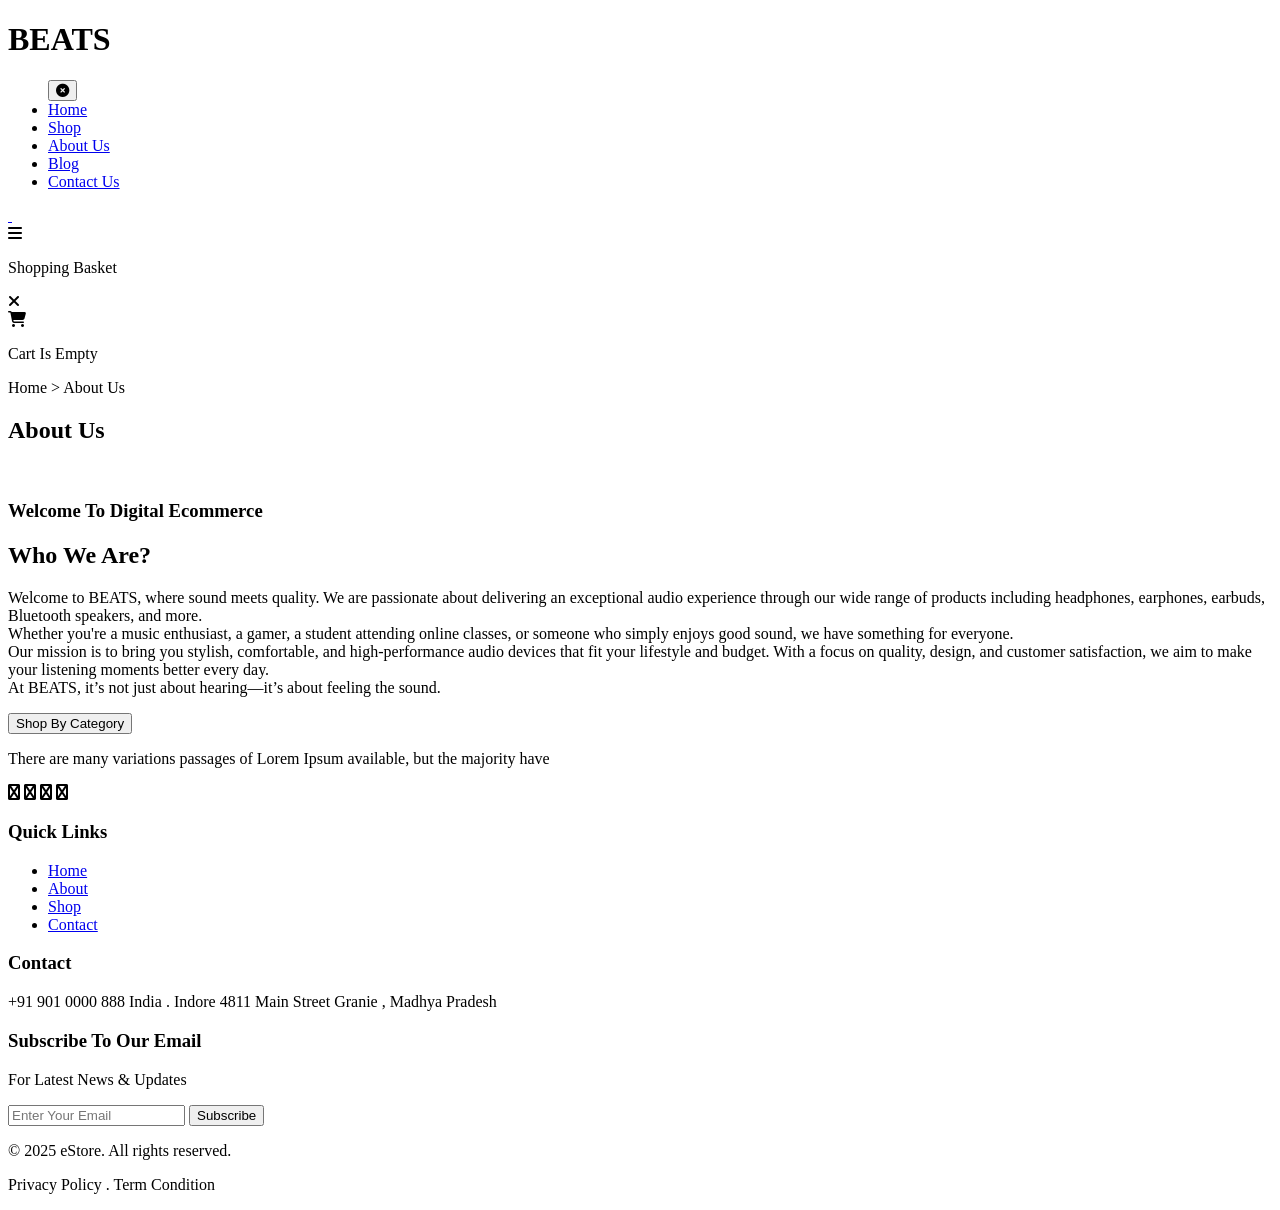
==== about.html @ 5bd3fbe0 "Add files via upload" ====
<!DOCTYPE html>
<html lang="en">
  <head>
    <meta charset="UTF-8" />
    <meta name="viewport" content="width=device-width, initial-scale=1.0" />
    <!-- <link rel="stylesheet" href=""> -->

<!-- Font Awesome (if you also use normal icons) -->
<link rel="stylesheet" href="https://cdnjs.cloudflare.com/ajax/libs/font-awesome/6.4.2/css/all.min.css" crossorigin="anonymous" referrerpolicy="no-referrer" />

<!-- Lottie Player for animated icons -->
<script src="https://cdn.lordicon.com/xdjxvujz.js"></script>


   
    <link rel="preconnect" href="https://fonts.googleapis.com" />
    <link rel="preconnect" href="https://fonts.gstatic.com" crossorigin />
    <link
      href="https://fonts.googleapis.com/css2?family=Montserrat:ital,wght@0,100..900;1,100..900&family=Poppins:ital,wght@0,100;0,200;0,300;0,400;0,500;0,600;0,700;0,800;0,900;1,100;1,200;1,300;1,400;1,500;1,600;1,700;1,800;1,900&display=swap"
      rel="stylesheet"
    />


    
    <!-- custon style Sheet & JavaScript -->
    <link rel="stylesheet" href="css/shop.css" />
    <link rel="stylesheet" href="css/index.css" />
    <link rel="stylesheet" href="css/about.css">
    <script src="js/index.js" defer></script>
    <script src="js/shop.js" defer></script>
    <!-- custon style Sheet & JavaScript -->
    <title>Ecommerce Website</title>
  </head>
  <div class="home "  >
    <header class="primary-header container flex">
        <div class="header-inner-one flex">
            <div class="logo">
              <h1 class="logo1"> BEATS  </h1>  
            </div>
            <!-- // i change -->
            <nav>
              <ul id="primary-navigation" data-visible="false" class="primary-navigation flex" >
      <button class="mobile-close-btn" data-visible="false" aria-controls="primary-navigation" data-close-button>
    <!-- Normal Close Circle Icon -->
    <i class="fas fa-times-circle" ></i>
    </button>
        <li><a class="fs-100 fs-montserrat bold-500" href="index.html">Home</a></li>
        <li><a class="fs-100 fs-montserrat bold-500" href="shop.html">Shop</a></li>
        <li><a class="fs-100 fs-montserrat bold-500" href="about.html">About Us</a></li>
        <li><a class="fs-100 fs-montserrat bold-500" href="blog.html">Blog</a></li>
        <li><a class="fs-100 fs-montserrat bold-500" href="contactus.html">Contact Us</a></li>
    </ul>
</nav>


        </div>

        <div class="header-login flex">
          <a href="user.html">
          
              <script src="https://cdn.lordicon.com/lordicon.js"></script>
<lord-icon class="fas anime-user"
    src="https://cdn.lordicon.com/dygfbwwx.json"
    trigger="hover"
    >
</lord-icon>
           
            </a>
           

 <!-- Search Icon -->
  <a href="wishlist.html">
  <script src="https://cdn.lordicon.com/lordicon.js"></script>
<lord-icon
    src="https://cdn.lordicon.com/gbkitytd.json"
    trigger="hover">
</lord-icon>
</a>

  
  <!-- Shopping Basket Icon -->
  <lord-icon class="fas anime-shopping-bag" id="cart-box"
    src="https://cdn.lordicon.com/uomkwtjh.json"
    trigger="hover"
    ></lord-icon>

   <div id="navOpen" class="mobile-open-btn">
            <i class="fas fa-bars"></i>
        </div>


<!-- =================1111111111================== -->
        <div id="cart-icon" data-visible="false" class="cart-icon">
          <div class="shopping flex">
            <p>Shopping Basket</p>
            <i id="cross-btn"  class="fas fa-times"></i>
          </div>
          <div class="cart bold-800 flex">
            <i class="fas fa-shopping-cart"></i>
            <p>Cart Is Empty</p>

            <!-- ================================================== -->

<!--    --------------------      -->
<!-- i chang -->

        </div>
     
    </header>

  </div>
    <!-- end header section -->




    <!-- ===================Shop Feature Section============================ -->

    <section class="shop-feature bg-light-red grid">
      <div>
        <p class="fs-montserrat text-black">
          Home <span aria-hidden="true" class="margin">></span> About Us
        </p>
      </div>
      <h2 class="fs-poppins fs-300 bold-700">About Us</h2>
    </section>

    <!-- ========================About Section========================== -->

   <section class="about-section grid">
       <div>
           <img src="images/about.webp" alt="">
       </div>
       <div class="about-info">
           <h3 class="fs-poppins fs-200 text-red">Welcome To Digital Ecommerce</h3>
           <h1 class="fs-poppins fs-500 text-black">Who We Are?</h1>
           <p class="fs-montserrat fs-100">  Welcome to BEATS, where sound meets quality. We are passionate about delivering an exceptional audio experience through our wide range of products including headphones, earphones, earbuds, Bluetooth speakers, and more.
            <br>
             Whether you're a music enthusiast, a gamer, a student attending online classes, or someone who simply enjoys good sound, we have something for everyone.
             <br> Our mission is to bring you stylish, comfortable, and high-performance audio devices that fit your lifestyle and budget. With a focus on quality, design, and customer satisfaction, we aim to make your listening moments better every day. 
             <br> At BEATS, it’s not just about hearing—it’s about feeling the sound.</p>
            <div class="about-btn">
                <button class="large-btn bg-red text-white fs-poppins fs-50">Shop By Category</button>
              </div>
       </div>
   </section>




    <!-- ========================About Section========================== -->


<!-- =============Footer Menu=================== -->
     <section class="footer grid">
        
        
        <div class="footer-logo grid">
        
          <p class="fs-montserrat fs-200">
            There are many variations passages of Lorem Ipsum available, but the
            majority have
          </p>
          <div class="social-media flex">
            <i class="fas fa-facebook-f"></i>
            <i class="fas fa-instagram"></i>
            <i class="fas fa-linkedin"></i>
            <i class="fas fa-twitter"></i>
          </div>
        </div>
        
        <div class="footer-menu grid">
          <h3 class="fs-poppins fs-200 bold-800">Quick Links</h3>
          <ul>
            <li>
              <a class="fs-montserrat text-black fs-200" href="#home.html">Home</a>
            </li>
            <li>
              <a class="fs-montserrat text-black fs-200" href="#about.html">About</a>
            </li>
            <li>
              <a class="fs-montserrat text-black fs-200" href="#shop.html">Shop</a>
            </li>
            <li>
              <a class="fs-montserrat text-black fs-200" href="#contact.html">Contact</a>
            </li>
          </ul>
        </div>
        
        <div class="contact grid">
          <h3 class="fs-poppins fs-200 bold-800">Contact</h3>
          <p class="fs-montserrat">
            +91  901 0000 888 India . Indore 4811 Main Street
            Granie , Madhya Pradesh
          </p>
        </div>
        
        <div class="emails grid">
          <h3 class="fs-poppins fs-200 bold-800">Subscribe To Our Email</h3>
          <p class="updates fs-poppins fs-300 bold-800">
            For Latest News & Updates
          </p>
          <div class="inputField flex bg-light-red">
            <input
            type="email" id="subscriberEmail"
            placeholder="Enter Your Email"
            class="fs-montserrat "
            />
            <button class="bg-red text-white fs-poppins fs-50" onclick="subscribeEmail()">
              Subscribe
            </button>
          </div>
           <div id="popupMessage" class="popup-message"></div>
        </div>
      </section>


<footer>

      <section class="copyRight">
        <p class="c-font fs-montserrat fs-200">
          © 2025 eStore. All rights reserved.
        </p>
        <p class="fs-montserrat fs-100 text-align p-top">
          Privacy Policy . Term Condition
        </p>
      </section>
    </footer>
  </body>
</html>
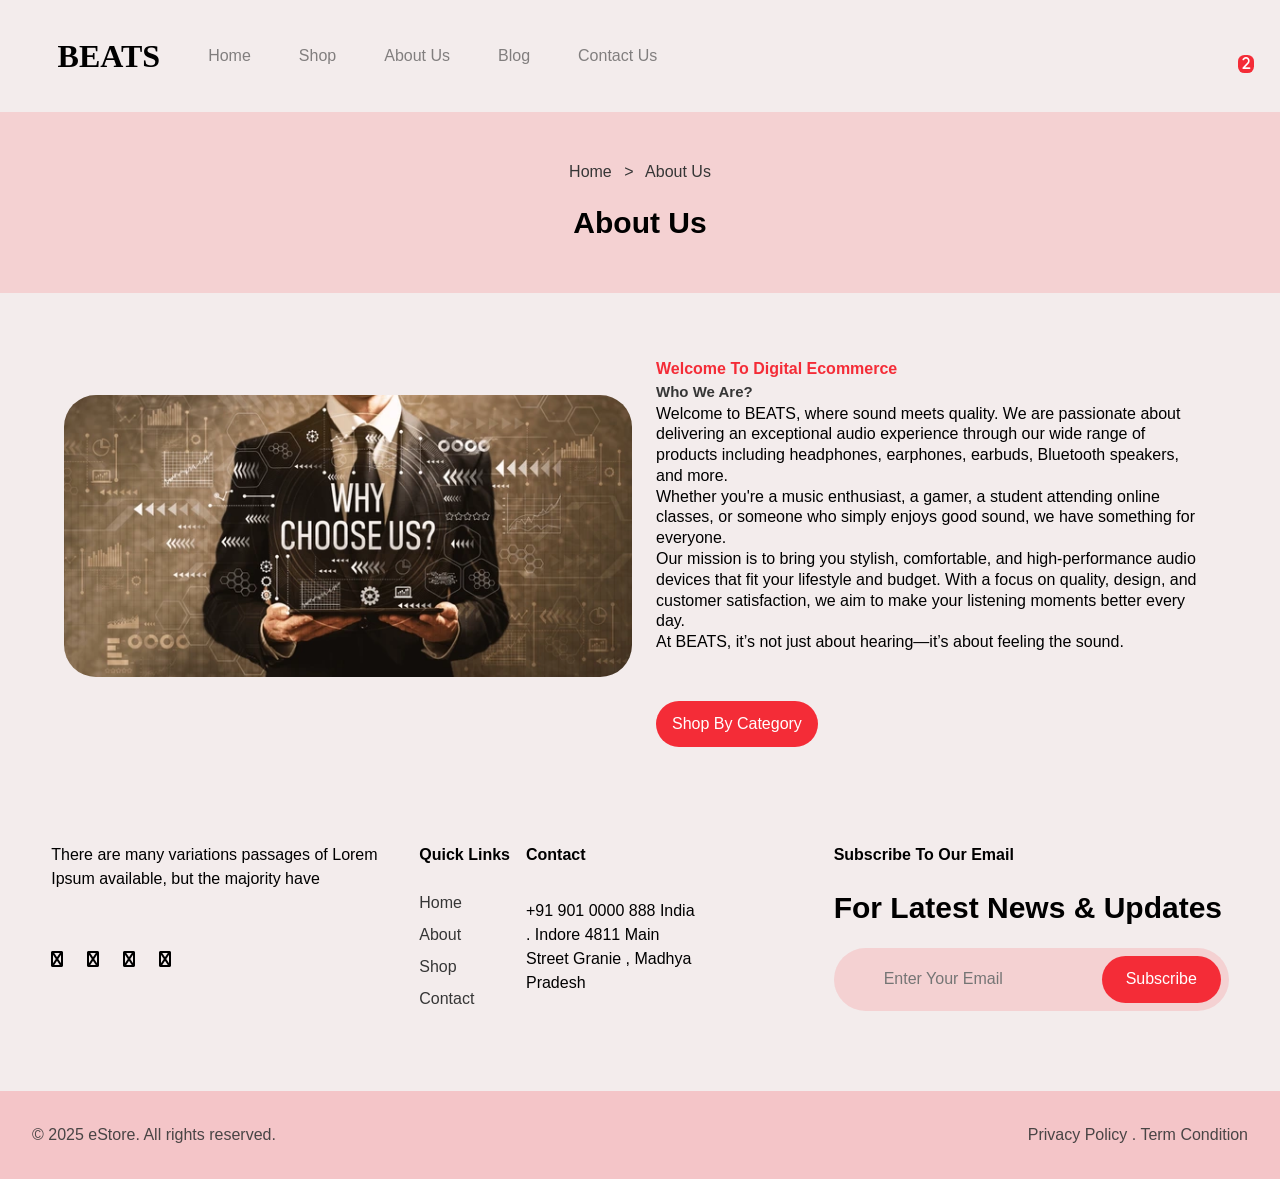
==== commit 64a5f126: "Update about.html" ====
--- a/about.html
+++ b/about.html
@@ -90,15 +90,7 @@
 
 
 <!-- =================1111111111================== -->
-        <div id="cart-icon" data-visible="false" class="cart-icon">
-          <div class="shopping flex">
-            <p>Shopping Basket</p>
-            <i id="cross-btn"  class="fas fa-times"></i>
-          </div>
-          <div class="cart bold-800 flex">
-            <i class="fas fa-shopping-cart"></i>
-            <p>Cart Is Empty</p>
-
+        
             <!-- ================================================== -->
 
 <!--    --------------------      -->
@@ -227,4 +219,5 @@
       </section>
     </footer>
   </body>
-</html>+
+</html>
--- a/css/shop.css
+++ b/css/shop.css
@@ -0,0 +1,263 @@
+/* =====Utility Class================== */
+.margin {
+  padding-inline: 0.5rem;
+}
+
+button{
+    cursor: pointer;
+}
+
+.fas{
+    cursor: pointer;
+}
+
+
+/* =================Poen Box Model====================== */
+
+
+
+/* =================Poen Box Model====================== */
+/* =====Utility Class================== */
+
+.shop-feature {
+  width: 100vw;
+  display: grid;
+  place-items: center;
+  padding: 3rem 0;
+}
+
+/* ==========section 2==================== */
+
+.shop-main-container {
+  width: 90vw;
+  margin-inline: auto;
+  margin-block: 2rem;
+}
+
+.shop-title {
+  justify-content: space-between;
+  align-items: center;
+}
+
+.shop-title select {
+  padding: 0.5rem;
+  border-radius: 2rem;
+}
+
+/* ===================Media Quaries---------------------------- */
+
+.shop-product:nth-child(1) {
+  grid-area: one;
+}
+.shop-product:nth-child(2) {
+  grid-area: two;
+}
+.shop-product:nth-child(3) {
+  grid-area: three;
+}
+.shop-product:nth-child(4) {
+  grid-area: four;
+}
+.shop-product:nth-child(5) {
+  grid-area: five;
+}
+.shop-product:nth-child(6) {
+  grid-area: six;
+}
+.shop-product:nth-child(7) {
+  grid-area: seven;
+}
+.shop-product:nth-child(8) {
+  grid-area: eight;
+}
+.shop-product:nth-child(9) {
+  grid-area: nine;
+}
+
+@media (min-width: 59em) {
+    .shop-main-container{
+        --grid-gap: 2rem;
+        grid-auto-columns: 1fr;
+        grid-template-columns: auto 20vw;
+    }
+ 
+    .shop-main-container > *:first-child{
+        grid-column: 1;
+    }
+ 
+    .shop-main-container > *:last-child{
+        grid-column: 2;
+    }
+  .shop-product {
+    grid-template-areas:
+      "one two three"
+      "four five six"
+      "seven eight nine";
+  }
+  .category-list > h3{
+      font-size: 1rem;
+  }
+  .sidebar-search{
+      padding-inline: 1rem;
+  }
+  .product-list .shop-btn{
+    transform: translateX(-48%);
+  }
+}
+
+@media (min-width: 35em) and (max-width: 59em) {
+  .shop-product {
+    grid-template-areas:
+      "one two "
+      "three four"
+      "five six"
+      "seven eight"
+      "nine nine";
+  }
+}
+
+/* ===================Media Quaries---------------------------- */
+
+/* ==========Shop Product====================== */
+
+.shop-product {
+  margin-block: 2rem;
+  
+}
+
+.product-list {
+  overflow: hidden;
+  cursor: pointer;
+  margin-bottom: 1rem;
+  position: relative;
+  height: auto;
+  
+}
+
+.product-list:hover,
+.product-list:focus{
+    color: hsl(var(--clr-red));
+}
+
+.product-list img {
+  border-radius: 1rem;
+  background-color: hsl(var(--clr-light-red));
+  width: 100%;
+  height: 330px;
+}
+
+.shop-btn {
+  align-items: center;
+  --flex-gap: 3rem;
+  transform: translateX(-38%);
+  transition: transform 250ms ease-in;
+  cursor: pointer;
+}
+
+
+
+.product-list:hover .shop-btn {
+  transform: translateX(0%);
+  
+}
+
+.shop-btn > button {
+  border: 0;
+  padding: 0.5rem 1rem;
+  border-radius: 2rem;
+}
+
+/* =================Pop_up Box======================= */
+
+.pup-up{
+    position: absolute;
+    background-color: hsl(var(--clr-red)/0.8);
+    top: 1rem;
+    left: 1rem;
+    border-radius: 50%;
+    padding: 1rem 1rem;
+    color: hsl(var(--clr-white));
+}
+
+
+
+/* =================Pop_up Box======================= */
+
+
+/* ============Next Page===================== */
+
+.next-page{
+    margin-left: 2rem;
+    padding-block: 3rem;
+    margin-bottom: 5rem;
+    align-items: center;
+    font-size: 1.2rem;
+    --flex-gap: 2rem;
+    cursor: pointer;
+}
+
+.next-page i{
+    font-size: 2.5rem;
+}
+
+.next-page > .active{
+    padding: .5rem 1rem;
+    border-radius: .5rem;
+}
+
+
+
+
+/* ===============Category=============== */
+
+.category-list {
+  justify-content: space-between;
+  align-items: center;
+  text-align: center;
+ padding: 4px 1rem;
+  border-radius: 20px;
+  margin-top: 12px;
+  margin-left: 10px;
+  
+}
+
+.category-list > i {
+  font-size: 2rem;
+  transition: transform 300ms ease-in;
+  transform: rotate(0deg);
+}
+
+.category-list > i[data-category="true"] {
+  transform: rotate(90deg);
+}
+/* ====== */
+
+.shop-category-list {
+  overflow-y: hidden;
+ 
+ 
+ 
+}
+
+.sidebar-nav {
+  margin: 0;
+  background: #fcdede;
+  padding: 1em 2em;
+  border-radius: 20px;
+  border-top-left-radius: 2;
+  border-top-right-radius:2;
+  list-style: none;
+  --grid-gap: 0.8rem;
+  transform: translateY(-100%);
+  transition: transform 250ms ease-in;
+}
+
+.sidebar-nav[data-category="true"] {
+  transform: translateY(0%);
+}
+
+.sidebar-nav a {
+  text-decoration: none;
+}
+
+/* ===============SideBar Section-================ */
--- a/css/index.css
+++ b/css/index.css
@@ -0,0 +1,1722 @@
+/* Custom Properties */
+
+/* =====================Par 2--------------------------- */
+
+:root {
+  /* color */
+  --clr-gray: 0 0% 86.3%;
+  --clr-gray-light: 0 0% 93.3%;
+  --clr-red: 356.7 90.1% 56.5%;
+  --clr-black: 0 0% 21.2%;
+  --clr-yellow: 43.8 99% 58.8%;
+  --clr-very-light-gray: 300 2.7% 92.7%;
+  --clr-green: 144.3 64.4% 49.6%;
+  --clr-orange: 30 100% 50%;
+  --clr-blue: 214.5 100% 53.9%;
+  --clr-white: 0 0% 100%;
+  --clr-light-red:356.7, 90.1%, 56.5%, 0.14;
+
+  /* font-size */
+  --fs-bf-194: 12.3vw;
+  --fs-bf-109: 6.8125rem;
+  --fs-bf-65: 4.065rem;
+  --fs-bf-80: 5rem;
+  --fs-bf-50: 3.125rem;
+  --fs-bf-45: 2.8125rem;
+  --fs-bf-30: 1.875rem;
+  --fs-bf-20: 1.25rem;
+  --fs-bf-16: 1rem;
+  --fs-bf-15: 0.9375rem;
+
+  /* font family */
+  --font-montserrat: "Montserrat", sans-serif;
+  --font-poppins: "Poppins", sans-serif;
+}
+
+
+/* =============media query for font size============ */
+
+@media (max-width: 35em) {
+  :root {
+    --fs-bf-194: 12.3vw;
+    --fs-bf-109: 6.8125rem;
+    --fs-bf-65: 4.065rem;
+    --fs-bf-80: 5rem;
+    --fs-bf-50: 3.125rem;
+    --fs-bf-45: 2.8125rem;
+    --fs-bf-30: 1.875rem;
+    --fs-bf-20: 1rem;
+    --fs-bf-16: 0.8rem;
+    --fs-bf-15: 0.8rem;
+  }
+}
+.finesmile{
+  padding-top: 4rem;
+}
+.bg-purple{
+  background-color: rgba(71, 75, 15, 0.757);
+}
+.bg-pink{
+  background-color: rgb(131, 17, 68);
+}
+.bg-lightg{
+  background-color: rgba(83, 124, 106, 0.975);
+}
+.text-black2{
+  color: rgb(121, 24, 56);
+}
+@media (max-width: 35em) {
+  :root {
+    --fs-bf-194: 12.3vw;
+    --fs-bf-109: 6.8125rem;
+    --fs-bf-65: 4.065rem;
+    --fs-bf-80: 5rem;
+    --fs-bf-50: 3.125rem;
+    --fs-bf-45: 2.8125rem;
+    --fs-bf-30: 1.875rem;
+    --fs-bf-20: 1rem;
+    --fs-bf-16: 0.8rem;
+    --fs-bf-15: 0.8rem;
+  }
+}
+
+@media (min-width: 35em) and (max-width: 59em) {
+  :root {
+    --fs-bf-194: 12.3vw;
+    --fs-bf-109: 6.8125rem;
+    --fs-bf-65: 4.065rem;
+    --fs-bf-80: 5rem;
+    --fs-bf-50: 3.125rem;
+    --fs-bf-45: 2.8125rem;
+    --fs-bf-30: 2.55rem;
+    --fs-bf-20: 1.25rem;
+    --fs-bf-16: 1rem;
+    --fs-bf-15: 0.8375rem;
+  }
+}
+
+@media (min-width: 59em) {
+  :root {
+    --fs-bf-194: 12.3vw;
+    --fs-bf-109: 6.8125rem;
+    --fs-bf-65: 4.065rem;
+    --fs-bf-80: 5rem;
+    --fs-bf-50: 3.125rem;
+    --fs-bf-45: 2.8125rem;
+    --fs-bf-30: 1.875rem;
+    --fs-bf-20: 2rem;
+    --fs-bf-16: 1rem;
+    --fs-bf-15: 0.9375rem;
+  }
+}
+
+
+
+/* default reset */
+*,*::after,
+*::before{
+  box-sizing: border-box;
+}
+
+
+input{
+  background-color: transparent;
+}
+
+
+/* removing defalut margin */
+body,
+h1,
+h2,h3,h4,p,figure,blockquote,dl,dd{
+  margin: 0;
+}
+
+/* removing list style */
+ul[role="list"],ol[role="list"]{
+  list-style: none;
+}
+
+/* set core root default */
+html:focus-within{
+  scroll-behavior: smooth;
+}
+
+/* set core body default */
+body{
+  min-height: 100vh;
+  text-rendering: optimizeSpeed;
+  line-height: 1.5;
+ overflow-x: hidden;
+ 
+    background-color: rgb(243, 236, 236);
+  
+}
+
+/* A element that dont have a class get defaultstyle */
+a:not([class]){
+  text-decoration-skip-ink: auto;
+}
+
+/* make img easier to work  */
+img,picture{
+  max-width: 100%;
+  display: block;
+}
+
+/* inherit fonts 4 ip and buttons */
+
+input,button,textarea,select{
+  font: inherit;
+}
+input{
+  background: none;
+}
+
+::-webkit-scrollbar{
+  display: none;
+}
+
+/* removing all animation, transition & smooth scroll for people that prefer not to see them */
+@media (prefers-reduced-motion: reduce){
+  html:focus-within{
+    scroll-behavior: auto;
+  }
+
+  *,*::after,*::before{
+    animation-duration: 0.01 ms !important;
+    animation-iteration-count: 1 !important;
+    transition-duration: 0.01s !important;
+    scroll-behavior: auto !important;
+  }
+}
+
+/*--------- end of general reset------*/
+
+/* some imp utlity classes */
+body{
+  overflow-x: hidden;
+}
+
+/* bg color utlity class */
+.bg-red{background-color:hsl(var(--clr-red));}
+.bg-black{background-color:hsl(var(--clr-black));}
+.bg-blue{background-color:hsl(var(--clr-blue));}
+.bg-gray{background-color:hsl(var(--clr-gray));}
+.bg-green{background-color:hsl(var(--clr-green));}
+.bg-orange{background-color:hsl(var(--clr-orange));}
+.bg-gray-light{background-color:hsl(var(--clr-gray-light));}
+.bg-very-light-gray{background-color:hsl(var(--clr-very-light-gray));}
+.bg-white{background-color:hsl(var(--clr-white));}
+.bg-yellow{background-color:hsl(var(--clr-yellow));}
+.bg-light-red{background-color:hsl(var(--clr-light-red));}
+
+.bg-orange{
+  background-color: rgb(255, 100, 44);
+color: rgb(255, 100, 44);
+}
+/* text utility classes */
+
+.text-red{color:hsl(var(--clr-red));}
+.text-black{color:hsl(var(--clr-black));}
+.text-blue{color:hsl(var(--clr-blue));}
+.text-gray{color:hsl(var(--clr-gray));}
+.text-green{color:hsl(var(--clr-green));}
+.text-orange{color:hsl(var(--clr-orange));}
+.text-gray-light{color:hsl(var(--clr-gray-light));}
+.text-very-light-gray{color:hsl(var(--clr-very-light-gray));}
+.text-white{color:hsl(var(--clr-white));}
+.text-yellow{color:hsl(var(--clr-yellow));}
+.text-light-red{color:hsl(var(--clr-light-red));}
+
+/* font size ultility classes */
+.fs-900{font-size: var(--fs-bf-194);}
+.fs-800{font-size: var(--fs-bf-109);}
+.fs-700{font-size: var(--fs-bf-80);}
+.fs-600{font-size: var(--fs-bf-65);}
+.fs-500{font-size: var(--fs-bf-50);}
+.fs-400{font-size: var(--fs-bf-45);}
+.fs-300{font-size: var(--fs-bf-30);}
+.fs-200{font-size: var(--fs-bf-20);}
+.fs-100{font-size: var(--fs-bf-16);}
+.fs-500{font-size: var(--fs-bf-15);}
+
+/* font blod */
+/* 11;24 */
+
+.bold-100{font-weight: 100;}
+.bold-200{font-weight: 200;}
+.bold-300{font-weight: 300;}
+.bold-400{font-weight: 400;}
+.bold-500{font-weight: 500;}
+.bold-600{font-weight: 600;}
+.bold-700{font-weight: 700;}
+.bold-800{font-weight: 800;}
+.bold-900{font-weight: 900;}
+.bold-bold{font-weight: bold;}
+.bold-bolder{font-weight: bolder;}
+
+
+/* font family */
+
+.fs-poppins{font-family: "Poppins", sans-serif;}
+.fs-montserrat{font-family:  "Montserrat", sans-serif;}
+
+
+
+/*  component utility clases   */
+
+.fas{
+  cursor: pointer;
+}
+.fas:hover{
+  transform:scale(1.1);
+}
+.flex{
+  display: flex;
+gap: var(--flex-gap, 1rem);
+}
+
+.grid{
+  display: grid;
+gap: var(--flex-gap, 1rem);
+}
+.container{
+  width: 96vw;
+  margin-inline: auto;
+  padding-inline: 2rem;
+}
+
+
+.logout-icon {
+  background-color: #dc2947;
+  margin-top: -0.5rem;
+  color: #fff;
+  padding: 12px;
+  text-decoration: none;
+  border: none;
+  border-radius: 6px;
+  font-size: 16px;
+  font-weight: 600;
+  cursor: pointer;
+  transition: background-color 0.5s, transform 0.5s;
+  
+}
+.logout-icon:hover {
+  background-color: #c20b0b;
+  transform: scale(1.1);
+}
+
+
+
+    /* .logo-screen {
+      position: fixed;
+      top: 0;
+      left: 0;
+      width: 100vw;
+      height: 100vh;
+      background-color: #fdd0d0;
+      display: flex;
+      justify-content: center;
+      align-items: center;
+      z-index: 1000;
+      animation: logoZoomOut 1.5s ease 2.5s forwards;
+    } */
+
+    /* .logo-text {
+      color: rgb(233, 52, 52);
+      font-size: 4rem;
+      font-weight: bold;
+      opacity: 0;
+      animation: logoFadeIn 1.2s ease forwards;
+    }
+
+    @keyframes logoFadeIn {
+      from { opacity: 0; transform: scale(0.8); }
+      to { opacity: 1; transform: scale(1); }
+    }
+
+    @keyframes logoZoomOut {
+      to {
+        transform: scale(10);
+        opacity: 0;
+      }
+    }
+
+     */
+
+    /* Smooth transition between screens */
+    /* .transition-overlay {
+      position: fixed;
+      top: 0;
+      left: 0;
+      width: 100%;
+      height: 100%;
+      background: rgb(0, 0, 0);
+      z-index: 999;
+      opacity: 1;
+      animation: overlayFade 0.5s ease 3s forwards;
+      
+    }
+
+    @keyframes overlayFade {
+      to {
+        opacity: 0;
+        visibility: hidden;
+      }
+    } */
+
+
+
+
+/* ====================Part 1----------------------------------------------- */
+/* header section */
+.primary-header{
+  justify-content: space-between;
+  align-items: center;
+  padding-block: 2rem;
+}
+.header-inner-one{
+  align-items: center;
+}
+.logo{
+  margin-right: 2rem;
+}
+.mobile-close-btn{
+  display: none;
+}
+.primary-navigation{
+margin: 0;
+padding: 0;
+list-style: none;
+--flex-gap:3rem;
+}
+.primary-navigation a{
+  text-decoration: none;
+  color: hsl(var(--clr-black)/0.6);
+  cursor: pointer;
+}
+
+.primary-navigation .active{
+  color: #000000;
+
+}
+.header-login{
+  justify-content: center;
+  align-items: center;
+  --flex-gap:2rem;
+}
+
+.header-login .anime-shopping-bag{
+  font-size: 2rem;
+  margin-top: -0.1rem;
+  position: relative;
+}
+.header-login .anime-shopping-bag::after{
+  content: '2';
+  width: 1rem;
+  position: absolute;
+  background-color: hsl(var(--clr-red));
+  height: 1.1rem;
+  /* margin-top: -3rem; */
+  margin-left: 1rem;
+  border-radius: 0.4rem;
+  display: grid;
+  color: hsl(var(--clr-white));
+  font-size: 0.8rem;
+ justify-content: center;
+  text-align: center;
+  align-items: center;
+  font-weight: 600;
+}
+.mobile-open-btn{
+  display: none;
+}
+.header-login .anime-user{
+  font-size: 2rem;
+  margin-top: 0.1rem;
+  position: relative;
+}
+
+
+/* ========Cart Box==================== */
+
+/* .cart-icon{
+  position: absolute;
+  inset: 0% 30% 0% 0%;
+  background-color: hsl(var(--clr-very-light-gray));
+  transform: translateX(-200%);
+  transition: transform 250ms ease-in-out;
+  z-index: 111;
+ display: none;
+}
+
+.cart-icon[data-visible="true"]{
+transform: translateX(0%);
+display: block;
+} */
+
+.shopping{
+  padding: 2rem;
+  justify-content: space-between;
+  align-items: center;
+}
+
+.shopping > p{
+  font-size: var(--fs-bf-20);
+  font-family: var(--font-montserrat);
+}
+
+.shopping > i{
+  font-size: 1.5rem;
+  color: hsl(var(--clr-black) / 0.8);
+  transition: transform 250ms ease-in-out;
+}
+
+.shopping i:hover{
+  transform: rotate(90deg);
+}
+
+.cart{
+  flex-direction: column;
+  justify-content: center;
+  width: 100%;
+  --flex-gap: 0.5rem;
+  align-items: center;
+  font-family: var(--font-poppins);
+  text-transform: uppercase;
+  color: hsl(var(--clr-black) / 0.5);
+}
+
+.cart > i{
+  font-size: 4rem;
+  margin-bottom: 1rem;
+}
+
+/* ========Cart Box==================== */
+
+/* ----------- */
+/* mobile header */
+/* ==== */
+
+  /* #primary-navigation[data-visible="false"],
+  .mobile-close-btn[data-visible="false"] {
+    display: none;
+  }
+
+  #primary-navigation[data-visible="true"],
+  .mobile-close-btn[data-visible="true"] {
+    display: block;
+  }
+  .mobile-close-btn[data-visible="false"] {
+    display: none;
+  }
+  
+  .mobile-close-btn[data-visible="true"] {
+    display: block;
+  } */
+/* /==== */
+@media (max-width: 35rem){
+  .primary-navigation{
+    position: fixed;
+    flex-direction: column;
+    z-index: 9999;
+    text-align: center;
+    --flex-gap: 1.7rem;
+    inset: 0 0 0 0;
+    background-color: hsl(var(--clr-gray-light) / 0.9);
+    padding: clamp(3rem, 30vh, 10rem) 0;
+  transform: translateY(-100%);
+  transition: transform 250ms ease-in-out;
+  }
+.primary-navigation[data-visible="true"]{
+  transform: translateY(0%);
+  
+}
+.primary-navigation a{
+  font-size: var(--fs-bf-30);
+
+}
+.header-login{
+  --flex-gap:1rem;
+  
+ 
+}
+
+.logout-icon{
+  /* position: absolute; */
+  padding: 8px;
+  /* right: 90px; */
+  
+}
+
+ .mobile-close-btn {
+    display: block;
+    z-index: 88899;
+    top: 5rem;
+    right: 13rem;
+    border: 0;
+    position: fixed;
+    font-size: 3rem;
+    cursor: pointer;
+    transform: translateY(-300%);
+    transition: transform 250ms ease-in-out;
+  }
+.mobile-close-btn[data-visible="true"]{
+  transform: translateY(0%);
+}
+.mobile-open-btn{
+  display: block;
+  font-size: 2rem;
+  cursor: pointer;
+ 
+
+}
+.cart-icon{
+    z-index: 9999;
+    position: fixed;
+  }
+}
+
+/* -------- */
+/* IPad  */
+@media (min-width:35em) and (max-width:59em){
+
+
+/* == */
+
+  /* .mobile-close-btn[data-visible="false"] {
+    display: none;
+  }
+
+  .mobile-close-btn[data-visible="true"] {
+    display: block;
+  }
+
+  #primary-navigation[data-visible="false"],
+  .mobile-close-btn[data-visible="false"] {
+    display: none;
+  }
+
+  #primary-navigation[data-visible="true"],
+  .mobile-close-btn[data-visible="true"] {
+    display: block;
+  } */
+/* ==== */
+
+
+  .primary-navigation{
+    position: absolute;
+    flex-direction: column;
+    z-index: 9;
+    text-align: center;
+    --flex-gap: 1.7rem;
+    inset: 0 0 0 0;
+    background-color: hsl(var(--clr-gray-light) / 0.9);
+    padding: clamp(3rem, 30vh, 10rem) 0;
+  transform: translateY(-100%);
+  transition: transform 250ms ease-in-out;
+  }
+.primary-navigation[data-visible="true"]{
+  transform: translateY(0%);
+  
+}
+.primary-navigation a{
+  font-size: var(--fs-bf-30);
+
+}
+.header-login{
+  --flex-gap:1.5rem;
+  margin-left: 4rem;
+}
+  .mobile-close-btn {
+    display: block;
+    z-index: 99;
+    position: absolute;
+    top: 5rem;
+    right: 24.5rem;
+    border: 0;
+    font-size: 3rem;
+    cursor: pointer;
+    transform: translateY(-300%);
+    transition: transform 250ms ease-in-out;
+  }
+.mobile-close-btn[data-visible="true"]{
+  transform: translateY(0%);
+}
+.mobile-open-btn{
+  display: block;
+  font-size: 2rem;
+  cursor: pointer;
+
+}
+.cart-icon{
+    z-index: 9999;
+    position: fixed;
+  }
+}
+
+@media (min-width: 59em){
+  
+  .cart-icon{
+    position: absolute;
+    inset: 10% 5% 50% 60%;
+    background-color: hsl(var(--clr-very-light-gray));
+    transform: translateX(0%);
+    transition: none;
+    border-radius: 1rem;
+    transform: translateX(150%);
+    transition: transform 250ms ease-in-out;
+    z-index: 222;
+    display: block;
+  }
+
+  .cart-icon[data-visible="true"]{
+    transform: translateX(0%);
+  }
+.cart-icon .shopping{
+  display: none;
+}
+  .cart{
+    padding-top: 4rem;
+  }
+  
+}
+
+
+/*  <----- end header section------->
+
+*/
+
+/* hero section */
+.block{display: block;}
+.uppercase{text-transform: uppercase;}
+.lineheight{line-height: var(---line, 3rem);}
+.lineheight2{line-height: var(---line2, 4rem);}
+
+.large-btn, .homeT2{
+  border: 0;
+  padding: 0.7rem 1rem;
+  border-radius: 2rem;
+  cursor: pointer;
+  /* transition: transform 1s ease-in-out; */
+  transition: box-shadow 0.3s ease-in-out, scale 0.3s ease-in-out;
+}
+
+.large-btn:hover{
+  scale:1.1;
+  box-shadow: 3px 2px 10px -6px rgb(11, 11, 11);
+
+}
+.homeT2:hover{
+  scale:1.1;
+  transition-duration: 0.6s;
+}
+
+/*================hero section=========*/
+.hero-section{
+  width: 93vw;
+  margin-inline: auto;
+  padding-inline: 2rem ;
+  margin:1.1rem;
+
+  background-color: hsl(var(--clr-red)/ 0.1 );
+
+  border-radius: 2rem;
+  padding-top: 4rem;
+}
+
+/* .img height reducing  optional */
+.img {
+  
+  max-width: 300px;
+  height:300px;
+    filter: drop-shadow(4px 4px 10px rgba(0, 0, 0, 0.2));
+   animation: none;
+}
+ 
+
+
+.hero-section >* img{
+  margin-top: -10rem;
+  margin-left: 5rem;
+}
+.hero-inner{
+justify-content: space-between;
+align-items: center;
+--flex-gap:4rem;
+margin-top: -2.5rem;
+padding-bottom: 3rem;
+}
+.hero-info{
+  display: none;
+}
+
+
+
+
+/*    for desktop */
+@media (min-width:59em){
+  
+  /* Common animation class */
+  /* @keyframes zoomIn {
+    0% {
+      opacity: 0;
+      transform: scale(0.5);
+    }
+    100% {
+      opacity: 1;
+      transform: scale(1);
+    }
+  } */
+  
+  @keyframes slideInRight {
+    0% {
+      opacity: 0;
+      transform: translateX(100px);
+  }
+  100% {
+    opacity: 1;
+    transform: translateX(0);
+  }
+}
+  
+  @keyframes slideInLeft {
+    0% {
+      opacity: 0;
+      transform: translateX(-100px);
+  }
+  100% {
+    opacity: 1;
+    transform: translateX(0);
+  }
+}
+
+/* Apply to heading */
+/* .homeT1 {
+  animation: zoomIn 2s ease-in-out forwards;  
+  animation-delay: 1s;
+} */
+
+/* Apply to description */
+.homeT3 {
+  animation: slideInRight 2.5s ease-in-out forwards;
+  animation-delay: 0.3s;
+}
+.homeT2 {
+  animation: slideInLeft 2.5s ease-in-out forwards;
+  animation-delay: 0.3s;
+}
+
+.hero-section{
+    width: 95vw;
+    margin-inline: auto;
+    margin-top:  -0.8rem;
+    padding-inline: 8rem ;
+    padding-top: clamp(-4rem, 30vh, 15rem);
+    height:fit-content;
+  }
+ 
+.hero-section >* img{
+  margin-top: -20rem;
+  margin-left: 20rem;
+}
+
+.img {
+  width: 100%;
+  max-width:550px;
+  height: auto;
+  transform-style: preserve-3d;
+  filter: drop-shadow(4px 4px 10px rgba(0, 0, 0, 0.2));
+
+}
+
+.lineheight{
+  /* --line: 13rem; */
+  line-height: 7rem;
+  margin-top: -5rem ;
+}
+.lineheight2{
+  /* --line2:37rem; */
+  line-height: 7.5rem;
+}
+  .hero-info{
+    display: block;
+    text-align: end;
+    width: 25%;
+  }
+  .big-wireless{
+    font-size: 5rem;
+  }
+  .hero-inner{
+    margin-top: -7rem;
+    padding-bottom: 4rem;
+  }
+  
+}
+
+
+/*  for tablet ipad */
+@media (min-width : 35em) and (max-width: 59em){
+.hero-section{
+  width: 95vw;
+  margin-inline: auto;
+  padding-inline: 4rem;
+  padding-top: 7rem;
+}
+.hero-section >* img{
+  margin-top: -10rem;
+  margin-left: 5rem;
+}
+.lineheight2{
+  --line2:7rem;
+}
+
+.img {
+  width: 100%;
+  max-width: 500px;
+  height: auto;
+  filter: drop-shadow(4px 4px 10px rgba(0, 0, 0, 0.2));
+  animation: none ;
+   
+ 
+
+}
+ 
+
+}
+
+/* product  */
+
+/* =================Product Section===================== */
+
+.product-section{
+  width: 93vw;
+  margin-inline: auto;
+  
+}
+
+.category{
+  border-radius: 2rem;
+  grid-template-columns: repeat(2, 1fr);
+  align-items: flex-end;
+  padding: 7rem 4rem 2rem 4rem;
+  position: relative;
+  overflow: hidden;
+  z-index: 777;
+  margin-block: 1rem;
+  
+  transition: transform 0.5s ease, filter 0.5s ease;
+}
+.category:hover{
+  transform:perspective(1000px) translateZ(20px);
+  box-shadow: 0 4px 20px rgba(0, 0, 0, 0.1);
+  filter: brightness(1.05);
+}
+
+.prdduct-btn{
+  margin-top: 1rem;
+  padding-inline: 2rem;
+}
+.earphone{
+  color: hsl(var(--clr-white) / 0.2);
+}
+
+.product-img1{
+  position: absolute;
+  top: -2.3rem;
+  right: 3rem;
+  z-index: -11;
+}
+
+.product-img2{
+  position: absolute;
+  right: -6rem;
+  top: -0.5rem;
+  }
+
+.product-img3{
+  position: absolute;
+  width: 80%;
+  right: -3.5rem;
+  top: 2.5rem;
+  }
+
+.product-img4{
+  position: absolute;
+  width: 50%;
+  right: 1rem;
+  top: 5rem;
+  }
+
+.product-img5{
+  position: absolute;
+  width: 100%;
+  right: -4rem;
+  top: 1rem;
+  z-index: -1;
+  }
+
+
+.product-img6{
+  position: absolute;
+  width: 70%;
+  right: -3rem;
+  top: 5rem;
+  z-index: -1;
+  }
+
+
+  /* ================================= */
+
+  .category:nth-child(1){
+    grid-area: one;
+  }
+  .category:nth-child(2){
+    grid-area: two;
+  }
+  .category:nth-child(3){
+    grid-area: three;
+  }
+  .category:nth-child(4){
+    grid-area: four;
+  }
+  .category:nth-child(5){
+    grid-area: five;
+  }
+  .category:nth-child(6){
+    grid-area: six;
+  }
+
+  @media (min-width: 35em) and (max-width: 59em){
+    .product-section{
+      width: 95vw;
+      margin-inline: auto;
+      margin-block: 2rem;
+      gap: 1.5rem;
+      display: grid;
+      grid-template-areas: 
+      'one two'
+      'three three'
+      'six five'
+      'four four';
+    }
+    
+    .category{
+      border-radius: 2rem;
+      grid-template-columns: repeat(2, 1fr);
+      align-items: flex-end;
+      padding: 7rem 4rem 2rem 4rem;
+      position: relative;
+      overflow: hidden;
+      z-index: 777;
+      margin-block: 0rem;
+
+    }
+
+    .product-img3{
+      position: absolute;
+      width: 60%;
+      right: -1rem;
+      top: 1rem;
+      }
+    .product-img4{
+      position: absolute;
+      width: 50%;
+      right: -1rem;
+      top: 1rem;
+      }
+    .product-img5{
+      position: absolute;
+      width: 110%;
+      top: 2.8rem;
+      }
+  }
+
+
+  @media (min-width: 59em){
+    .product-section{
+      width: 95vw;
+      margin-inline: auto;
+      margin-block: 2rem;
+      gap: 1.5rem;
+      display: grid;
+      grid-template-areas: 
+      'one two three three'
+      'four four five six';
+    }
+    .category{
+      border-radius: 2rem;
+      grid-template-columns: repeat(2, 1fr);
+      align-items: flex-end;
+      padding: 10rem 4rem 4rem 3rem;
+      position: relative;
+      overflow: hidden;
+      z-index: 777;
+      margin-block: 0rem;
+
+    }
+
+    .product-img1{
+      position: absolute;
+      top: 1rem;
+      width: 150%;
+      right: -10rem;
+      z-index: -11;
+    }
+    
+    .product-img2{
+      position: absolute;
+      right: -6rem;
+      top: 2rem;
+      }
+    
+    .product-img3{
+      position: absolute;
+      width: 80%;
+      right: -3.5rem;
+      top: 1rem;
+      }
+    
+    .product-img4{
+      position: absolute;
+      width: 50%;
+      right: 1rem;
+      top: 5rem;
+      }
+    
+    .product-img5{
+      position: absolute;
+      width: 100%;
+      right: -4rem;
+      top: 1rem;
+      z-index: -1;
+      }
+    
+    
+    .product-img6{
+      position: absolute;
+      width: 70%;
+      right: -3rem;
+      top: 5rem;
+      z-index: -1;
+      }
+
+    .lineheight{
+      --line: 3rem
+    }
+    .lineheight-2{
+      --line: 3rem
+    }
+  }
+
+/* =================Product Section===================== */
+
+
+
+/* --===============Service Section================== */
+
+.service-section{
+  width: 90vw;
+  margin-inline: auto;
+  margin-block: 2rem;
+  display: grid;
+  gap: 1.5rem;
+  grid-template-areas: 
+  'one two'
+  'three four';
+}
+
+.service:nth-child(1){
+  grid-area: one;
+}
+.service:nth-child(2){
+  grid-area: two;
+}
+.service:nth-child(3){
+  grid-area: three;
+}
+.service:nth-child(4){
+  grid-area: four;
+}
+
+.service{
+display: grid;
+place-items: center;
+text-align: center;
+gap: 1rem;
+}
+
+.service .fs-200{
+  font-size: .9rem;
+}
+.service .fs-50{
+  font-size: .79rem;
+}
+
+@media (min-width: 59em){
+  .service-section{
+    width: 90vw;
+    margin-inline: auto;
+    margin-block: 2rem;
+    display: grid;
+    gap: 5rem;
+    grid-template-areas: 
+    'one two three four';
+    padding-top: 6rem;
+    padding-bottom: 6rem;
+  }
+
+  .service .fs-200{
+    font-size: 1rem;
+  }
+  .service .fs-50{
+    font-size: .79rem;
+  }
+}
+
+/* =============Feature Section=============== */
+
+.feature-section{
+  width: 90vw;
+  margin-inline: auto;
+  border-radius: 2rem;
+  position: relative;
+  margin-top: 15rem;
+  display: grid;
+  gap: 1rem;
+  place-items: center;
+  margin-bottom: 2rem;
+  text-align: center;
+  padding-inline: 4rem;
+  padding: 8rem 2rem 2rem 2rem;
+}
+
+.feature-section >* img{
+  margin-top: -18rem;
+  position: absolute;
+  right: -1.5rem;
+}
+
+.feature-info{
+  padding-inline: 1rem;
+  margin-top: 1rem;
+}
+
+
+@media (min-width: 35em) and (max-width: 59em){
+  .feature-section{
+    display: grid;
+    grid-template-columns: repeat(2,1fr);
+    gap: 55rem;
+    text-align: left;
+    padding: 2rem 0rem;
+    gap: 7rem;
+  }
+  .feature-section >* img{
+    margin-top: -18rem;
+    position: absolute;
+    right: 5rem;
+  }
+  .smile{
+    display: block;
+    line-height: 2rem;
+    padding-bottom: 1rem;
+  }
+  .silver{
+  height: 400px;
+  left: 1rem;
+  top: 10rem;
+}
+}
+
+@media (min-width: 59em){
+.feature-section{
+  width: 95vw;
+  display: grid;
+  grid-template-columns: repeat(2,1fr);
+  text-align: left;
+  gap: 15rem;
+  padding: 4rem 7rem;
+  place-items: start;
+  z-index: 2;
+}
+
+.feature-section >* img{
+  margin-top: -16rem;
+  position: absolute;
+  right: 19rem;
+  z-index: -1;
+}
+.silver{
+  height: 550px;
+}
+
+.font-size{
+  font-size: 5rem;
+  line-height: 4rem;
+}
+
+.smile{
+  display: block;
+  margin-bottom: 2rem;
+}
+}
+
+
+
+/* =============Best-selling Product==================== */
+
+.best-product{
+  padding-block: 5rem;
+  text-align: center;
+}
+
+.best-Seller{
+  width: 90vw;
+  margin-inline: auto;
+  text-align: center;
+  display: grid;
+  gap: 3rem;
+  grid-template-areas: 
+  'one'
+  'two'
+  'three'
+  'four'
+  'five'
+  'six'
+  'seven'
+  'eight';
+}
+
+.best-Seller:nth-child(1){
+  grid-area: one;
+}
+.best-Seller:nth-child(2){
+  grid-area: two;
+}
+.best-Seller:nth-child(3){
+  grid-area: three;
+}
+.best-Seller:nth-child(4){
+  grid-area: four;
+}
+.best-Seller:nth-child(5){
+  grid-area: five;
+}
+.best-Seller:nth-child(6){
+  grid-area: six;
+}
+.best-Seller:nth-child(7){
+  grid-area: seven;
+}
+.best-Seller:nth-child(8){
+  grid-area: eight;
+}
+
+
+
+.product{
+  text-align: left;
+  --grid-gap: 0.5rem;
+  cursor: pointer;
+  position: relative;
+  overflow: hidden;
+height: 330px;
+border-radius: 30px;
+background-color: hsl(var(--clr-red)/0.1);
+}
+
+
+
+.product-details{
+  position: absolute;
+  height: fit-content;
+  place-items: center;
+  font-size: 1.5rem;
+  --grid-gap: 0rem;
+  width: 10%;
+  right: 0;
+  top: 0;
+  border-radius: .5rem;
+  transform: translateX(120%);
+  transition: transform 250ms ease-in-out;
+}
+
+.product:hover .product-details{
+  transform: translateX(0%);
+}
+
+.product > img{
+ border-radius: 2rem;
+  width: 100%;
+ 
+  object-fit: cover;
+  transition: transform 1s ease-in-out;
+}
+
+.product img {
+  width: 100%;
+  height: 100%;
+  object-fit: cover;
+  border-radius: 2rem;
+  transition: transform 0.5s ease-in-out;
+  display: block;
+}
+.letter-spacing{
+  letter-spacing: -1px;
+  font-size: 2.2rem;
+}
+/* Dark overlay layer effect */
+.layer {
+  width: 100%;
+  height: 0;
+  background: linear-gradient(rgba(69, 66, 66, 0.6), #b53857);
+  position: absolute;
+  left: 0;
+  
+  bottom: 0;
+  overflow: hidden;
+  display: flex;
+  flex-direction: column;
+  justify-content: center;
+  align-items: center;
+  text-align: center;
+  font-size: 14px;
+  padding: 0 20px;
+  border-radius: 2rem;
+  transition: height 0.5s ease;
+  color: white;
+   transform-style: preserve-3d;
+  transform: translateZ(30px);
+}
+
+.product:hover .layer {
+  height: 100%;
+  transform: translateZ(50px) rotateY(5deg);
+}
+
+@media (min-width: 35em) and (max-width: 59em){
+  .best-Seller{
+    width: 90vw;
+    margin-inline: auto;
+    text-align: center;
+    display: grid;
+    gap: 3rem;
+    padding-block: 2rem;
+    grid-template-areas: 
+    'one two'
+    'three four'
+    'five six'
+    'seven eight';
+  }
+}
+
+@media (min-width: 59em){
+  .best-Seller{
+    width: 95vw;
+    height: fit-content;
+    margin-inline: auto;
+    text-align: center;
+    display: grid;
+    gap: 3rem;
+    padding-block: 2rem;
+    grid-template-areas: 
+    'one two three four'
+    'five six seven eight';
+    
+  }
+  .product img{
+    width: 100%;
+    height:100%;
+    border-radius: 2rem;
+    transition: transform 2s ease-in-out;
+background-color:hsl(var(--clr-red) / 0.1);
+  }
+ .product:hover{
+   transform:perspective(1000px) translateZ(20px);
+   transition: transform 0.7s ease, filter 0.5s ease;
+ }
+}
+
+/* ====================Feature Section Secont ? Feature Green */
+
+.feature-green img{
+  margin-top: -10rem;
+  right: 4.5rem;
+  width: 70%;
+}
+
+@media (min-width: 35em) and (max-width: 59em){
+  .feature-green img{
+    margin-top: -10rem;
+    right: 10rem;
+    left: 5rem;
+    width: 600px;
+  }
+}
+
+@media (min-width: 59em){
+  .feature-green img{
+    margin-top: -17rem;
+    right: 30rem;
+    width: 60%;
+  }
+}
+
+
+/* ================footer==================== */
+
+.footer{
+  margin-block: 5rem;
+  width: 85vw;
+  margin-inline: auto;
+  grid-auto-columns: auto;
+  --grid-gap:1.5rem;
+  grid-template-areas: 
+  'one'
+  'two'
+  'three'
+  'four';
+}
+
+.footer:nth-child(1){
+  grid-area: one;
+}
+.footer:nth-child(2){
+  grid-area: two;
+}
+.footer:nth-child(3){
+  grid-area: three;
+}
+.footer:nth-child(4){
+  grid-area: four;
+}
+
+
+ .social-media{
+  --flex-gap: 1.5rem;
+}
+
+.footer-menu > ul{
+  margin: 0;
+  padding: 0;
+  list-style: none;
+}
+
+.footer-menu li{
+  margin-top: 0.5rem;
+}
+
+.footer-menu a{
+  text-decoration: none;
+}
+
+.footer .contact > p{
+  width: 60%;
+}
+
+.inputField{
+padding: .5rem 0.5rem;
+border-radius: 4rem;
+}
+
+.inputField > button{
+  border: 0;
+  padding: 0.7rem 1.5rem;
+  border-radius: 3rem;
+  cursor: pointer;
+}
+
+.inputField input{
+  border: 0;
+  width: 60%;
+}
+
+.inputField input:hover,
+.inputField input:focus{
+  outline: none;
+}
+
+.inputField input[type="email"]{
+  margin-left: 2.5rem;
+}
+
+
+@media (min-width: 35em) and (max-width: 59em){
+  .footer{
+    --grid-gap: 0.5rem
+    grid-auto-columns: auto;
+    grid-template-areas: 
+    'one two'
+    'three four';
+  }
+  
+
+
+ .social-media{
+  --flex-gap: 1.5rem;
+  margin-bottom: 1rem;
+}
+
+.footer-menu li{
+  margin-top: 0.1rem;
+}
+
+.footer-menu a{
+font-size: 1rem;
+}
+
+.updates{
+  font-size: 1.5rem;
+}
+.inputField input{
+  border: 0;
+  width: 50%;
+}
+
+
+.inputField input[type="email"]{
+  margin-left: 2rem;
+}
+}
+
+
+
+@media (min-width: 59em){
+  .footer{
+   
+    width: 92vw;
+    margin-top: 6rem;
+    --grid-gap: 2rem;
+    grid-auto-columns: auto;
+    grid-template-areas: 
+    'one two three four';
+  }
+  .footer-logo > p{
+    font-size: 1rem;
+  }
+  .footer-menu > h3{
+   font-size: 1rem;
+  }
+  .footer-menu a{
+    font-size: 1rem;
+    }
+
+    .contact > h3{
+      font-size: 1rem;
+    }
+    .emails > h3{
+      font-size: 1rem;
+    }
+
+    .inputField input{
+      border: 0;
+      width: 100%;
+    }
+    
+}
+
+
+
+
+
+/* subscribe popup */
+.popup-message {
+  margin-top: 10px;
+  padding: 10px 20px;
+  border-radius: 8px;
+  font-family: "Poppins", sans-serif;
+  font-size: 14px;
+  font-weight: 600;
+  display: none;
+  opacity: 0;
+  transition: opacity 0.4s ease;
+}
+
+.popup-success {
+  background-color: #d4edda;
+  color: #155724;
+  border: 1px solid #c3e6cb;
+}
+
+.popup-error {
+  background-color: #f8d7da;
+  color: #721c24;
+  border: 1px solid #f5c6cb;
+}
+
+
+/* ==============CopyRight------------------- */
+.text-align{
+  text-align: center;
+}
+
+.p-top{
+  padding: 1rem 0;
+}
+
+
+
+
+
+.copyRight{
+  margin-top: 5rem;
+  padding: 1rem 2rem;
+  margin-inline: auto;
+  background-color: hsl(var(--clr-red) / 0.2);
+  color: hsl(var(--clr-black) / 0.9);
+}
+
+@media (min-width: 35em) and (max-width: 59em){
+  .copyRight{
+   display: flex;
+   justify-content: space-between;
+   align-items: center;
+  }
+}
+
+@media (min-width: 59em){
+  .copyRight{
+   display: flex;
+   justify-content: space-between;
+   align-items: center;
+  }
+  .c-font{
+    font-size: 1rem;
+  }
+}
+
+
+/* scroll up button */
+ #scrollUpBtn {
+    position: fixed;
+    bottom: 4em;
+    right: 1em;
+    z-index: 99;
+    font-size: 18px;
+    border: none;
+    outline: none;
+    background: none;
+    
+    cursor: pointer;
+    padding:0;
+    margin: 0;
+    border-radius:0;
+    display: none; /* Hidden by default */
+    box-shadow: none;
+    /* transition: background-color 0.3s; */
+  }
+  #scrollUpBtn lord-icon {
+  
+    background-color: none;
+  }
+
+  #scrollUpBtn:hover {
+    background:none;
+    transform: scale(1.5);
+  }
+
+
+  .bg-black1{
+    background-color: rgb(37, 24, 21);
+  }
--- a/css/about.css
+++ b/css/about.css
@@ -0,0 +1,56 @@
+
+
+.about-section{
+    width: 90vw;
+    margin-inline: auto;
+    margin-block: 4rem;
+    grid-template-areas: 
+    'one'
+    'two';
+}
+
+.about-section:nth-child(1){
+    grid-area: one;
+}
+
+.about-section:nth-child(2){
+    grid-area: two;
+    
+}
+
+
+.about-section >* img{
+    border-radius: 2rem;
+    margin-bottom: 2rem;
+}
+
+.about-info{
+    padding-inline: 0.5rem;
+}
+
+.about-info > p{
+    line-height: 1.3rem;
+}
+
+.about-btn{
+    margin-top: 3rem;
+}
+
+
+@media (min-width: 60em){
+    .about-section{
+        grid-auto-columns: 1fr;
+        align-items: center;
+        --grid-gap: 3rem;
+        grid-template-areas: 
+       'two one';
+    }
+    
+    .about-info{
+        display: grid;
+        place-content: center;
+    }
+    .about-info >h3{
+        font-size: 1rem;
+    }
+}
